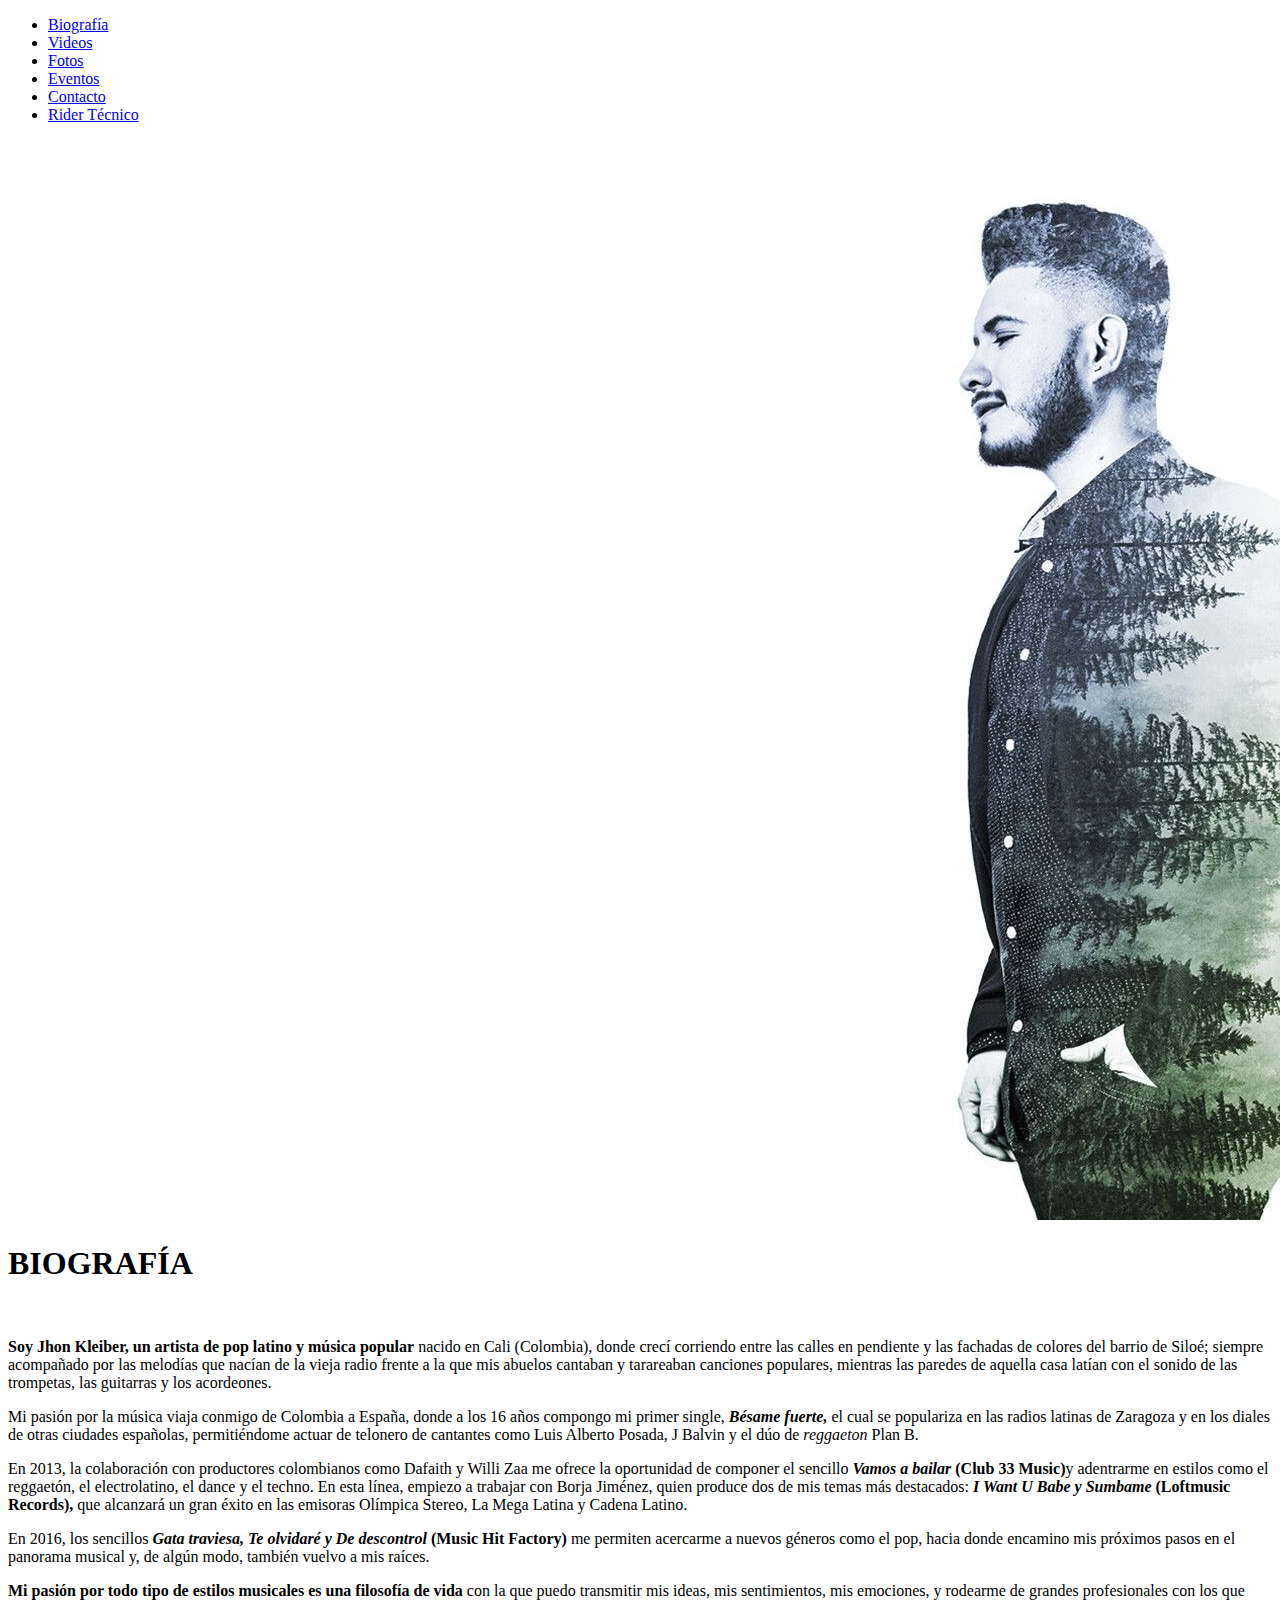
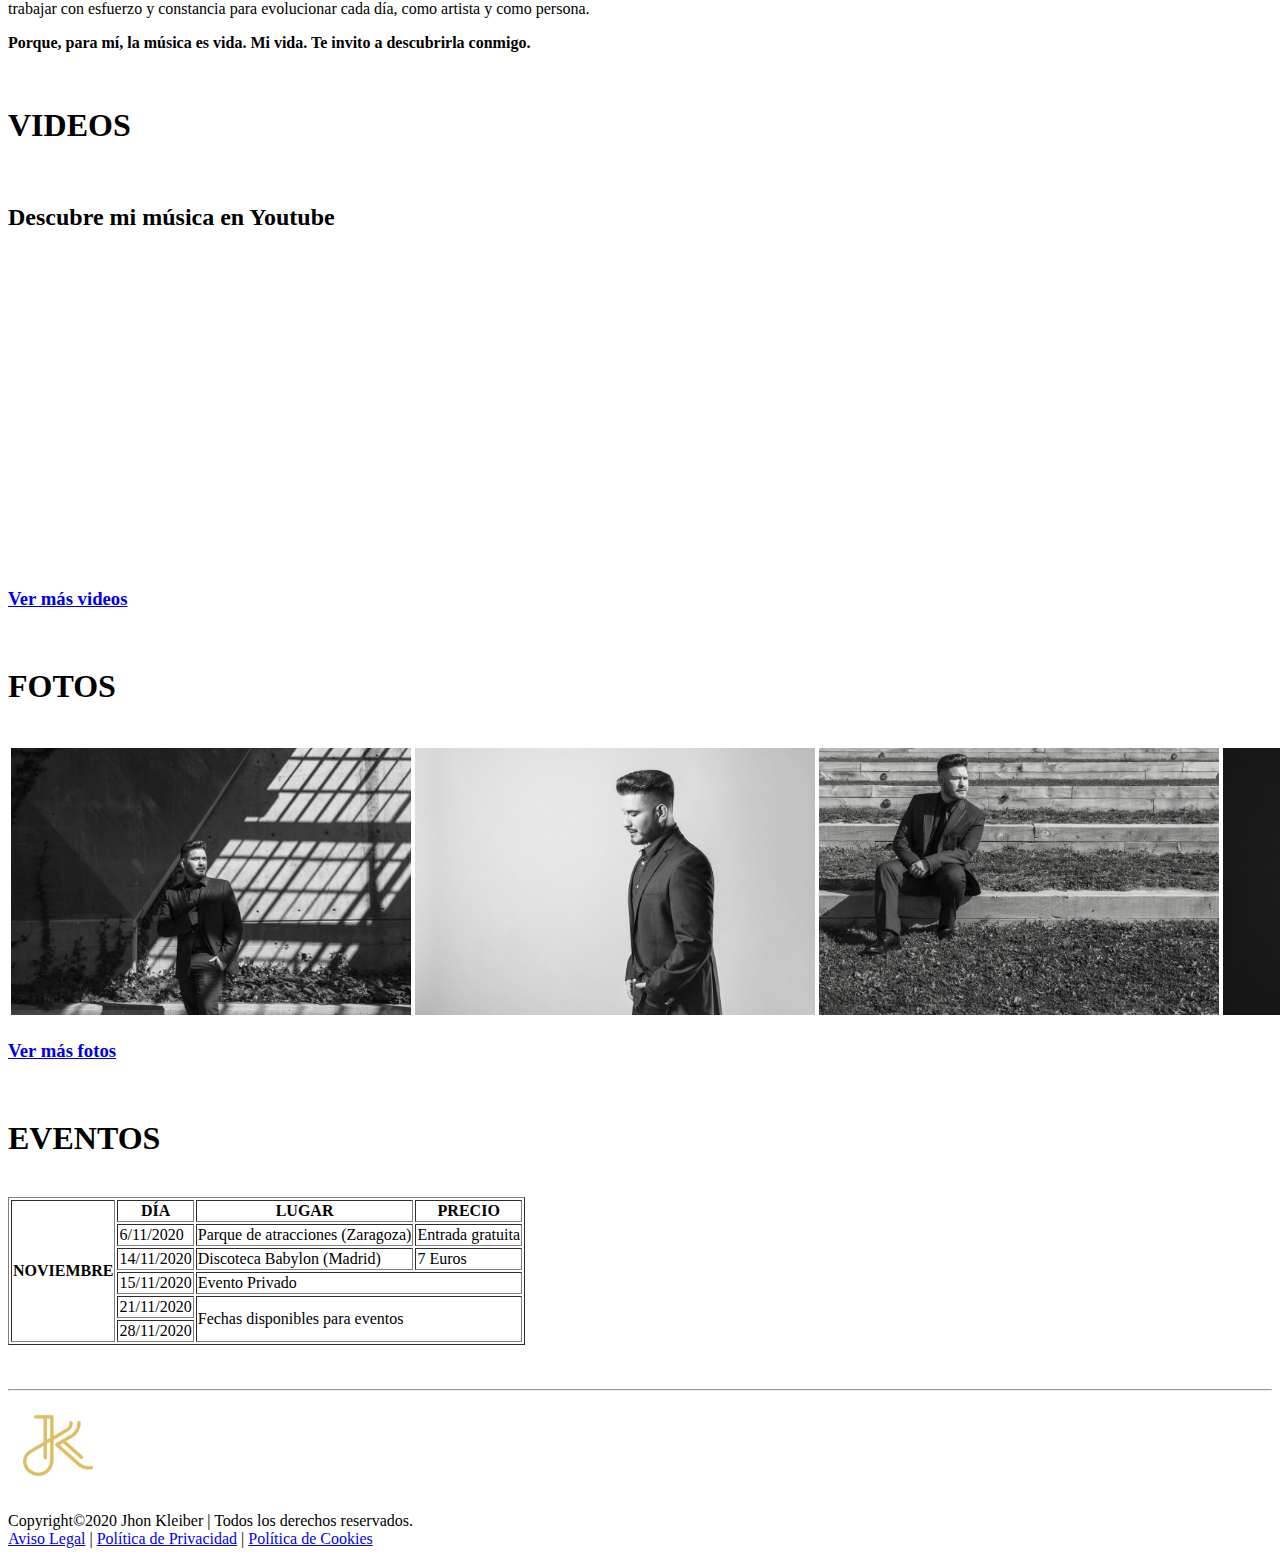
==== index.html @ bcb10f46 "Add files via upload" ====
<!DOCTYPE html>
<html lang="es">
<head>
    <meta charset="UTF-8">
    <title>Jhon Kleiber | Web Oficial</title>
    <link rel="icon" type="image/png" href="imagenes/favicon.png">
</head>
<body>
    <header>
        <nav>
            <ul>
                <li><a href="#biografia">Biografía</a></li>
                <li><a href="#videos">Videos</a></li>
                <li><a href="#fotos">Fotos</a></li>
                <li><a href="#eventos">Eventos</a></li>
                <li><a href="paginas/contacto.html">Contacto</a></li>
                <li><a href="paginas/ridertecnico.html">Rider Técnico</a></li>
            </ul>
        </nav>
    </header>
    <section id="slider">
        <img src="imagenes/Jhon-Kleiber-Doble-Exposicion-6.jpg" alt="Slider de Jhon Kleiber en Doble Exposicion">
    </section>
    <section id="biografia">
        <h1>BIOGRAFÍA</h1>
        <br/>
        <p><strong>Soy Jhon Kleiber, un artista de pop latino y música popular</strong> nacido en Cali (Colombia), donde crecí corriendo entre las calles en pendiente y las fachadas de colores del barrio de Siloé; siempre acompañado por las melodías que nacían de la vieja radio frente a la que mis abuelos cantaban y tarareaban canciones populares, mientras las paredes de aquella casa latían con el sonido de las trompetas, las guitarras y los acordeones.</p>
        <p>Mi pasión por la música viaja conmigo de Colombia a España, donde a los 16 años compongo mi primer single, <strong><em>Bésame fuerte,</em></strong> el cual se populariza en las radios latinas de Zaragoza y en los diales de otras ciudades españolas, permitiéndome actuar de telonero de cantantes como Luis Alberto Posada, J Balvin y el dúo de <em>reggaeton</em> Plan B.</p>
        <p>En 2013, la colaboración con productores colombianos como Dafaith y Willi Zaa me ofrece la oportunidad de componer el sencillo <strong><em>Vamos a bailar</em> (Club 33 Music)</strong>y adentrarme en estilos como el reggaetón, el electrolatino, el dance y el techno. En esta línea, empiezo a trabajar con Borja Jiménez, quien produce dos de mis temas más destacados: <strong><em>I Want U Babe y Sumbame</em> (Loftmusic Records),</strong> que alcanzará un gran éxito en las emisoras Olímpica Stereo, La Mega Latina y Cadena Latino.</p>
        <p>En 2016, los sencillos <strong><em>Gata traviesa, Te olvidaré y De descontrol</em> (Music Hit Factory)</strong> me permiten acercarme a nuevos géneros como el pop, hacia donde encamino mis próximos pasos en el panorama musical y, de algún modo, también vuelvo a mis raíces.</p>
        <p><strong>Mi pasión por todo tipo de estilos musicales es una filosofía de vida</strong> con la que puedo transmitir mis ideas, mis sentimientos, mis emociones, y rodearme de grandes profesionales con los que trabajar con esfuerzo y constancia para evolucionar cada día, como artista y como persona.</p>
        <p><strong>Porque, para mí, la música es vida. Mi vida. Te invito a descubrirla conmigo.</p></strong>
        <br/>
    </section>
    <section id="videos">
        <h1>VIDEOS</h1>
        <br/>
        <h2>Descubre mi música en Youtube</h2>
        <iframe width="560" height="315" src="https://www.youtube.com/embed/zEW6GVvjQdo" frameborder="0" allow="accelerometer; autoplay; clipboard-write; encrypted-media; gyroscope; picture-in-picture" allowfullscreen></iframe>
        <h3><a href="https://www.youtube.com/JhonKleiberOficial" target="_blank">Ver más videos</a></h3>
        <br/>
    </section>
    <section id="fotos">
        <h1>FOTOS</h1>
        <br/>
        <table>
            <tr>
                <td>
                    <a href="imagenes/JK-Galeria (4).jpg" target="_blank"><img src="imagenes/JK-Galeria (4).jpg" width="400" alt="Jhon Kleiber Mirando hacia el horizaonte"/></a>
                </td>
                <td>
                    <a href="imagenes/JK-Galeria (1).jpg" target="_blank"><img src="imagenes/JK-Galeria (1).jpg" width="400" alt="Pensativo"/></a>
                </td>
                <td>
                    <a href="imagenes/JK-Galeria (3).jpg" target="_blank"><img src="imagenes/JK-Galeria (3).jpg" width="400" alt="Foto en blanco y negro sentado"/></a>
                </td>
                <td>
                    <a href="imagenes/JK-Galeria (2).jpg" target="_blank"><img src="imagenes/JK-Galeria (2).jpg" width="400" alt="Apoyado en microfono"/></a>
                </td>
            </tr>
        </table>
        <h3><a href="https://www.instagram.com/JhonKleiber/" target="_blank">Ver más fotos</a></h3>
        <br/>
    </section>
    <section id="eventos">
        <h1>EVENTOS</h1>
        <br/>
        <table border="1px">
            <tr>
                <th rowspan="6">NOVIEMBRE</th>
                <th>DÍA</th>
                <th>LUGAR</th>
                <th>PRECIO</th>
            </tr>
            <tr>
                <td>6/11/2020</td>
                <td>Parque de atracciones (Zaragoza)</td>
                <td>Entrada gratuita</td>
            </tr>
            <tr>
                <td>14/11/2020</td>
                <td>Discoteca Babylon (Madrid)</td>
                <td>7 Euros</td>
            </tr>
            <tr>
                <td>15/11/2020</td>
                <td colspan="2">Evento Privado</td>
            </tr>
            <tr>
                <td>21/11/2020</td>
                <td colspan="2" rowspan="2">Fechas disponibles para eventos</td>
            </tr>
            <tr>
                <td>28/11/2020</td>
            </tr>
        </table>
        <br/><br/>
    </section>
    <footer>
        <hr/>
        <img src="imagenes/JK-Isotipo.png" width="100" alt="Isotipo de Jhon Kleiber"/>
        <p>Copyright&#169;2020 Jhon Kleiber | Todos los derechos reservados.<br>
        <a href="https://jhonkleiber.com/aviso-legal/" target="_blank"> Aviso Legal</a> |
        <a href="https://jhonkleiber.com/politica-de-privacidad/" target="_blank"> Política de Privacidad</a> |
        <a href="https://jhonkleiber.com/politica-de-cookies/" target="_blank"> Política de Cookies</a></p>
    </footer>
</body>
</html>
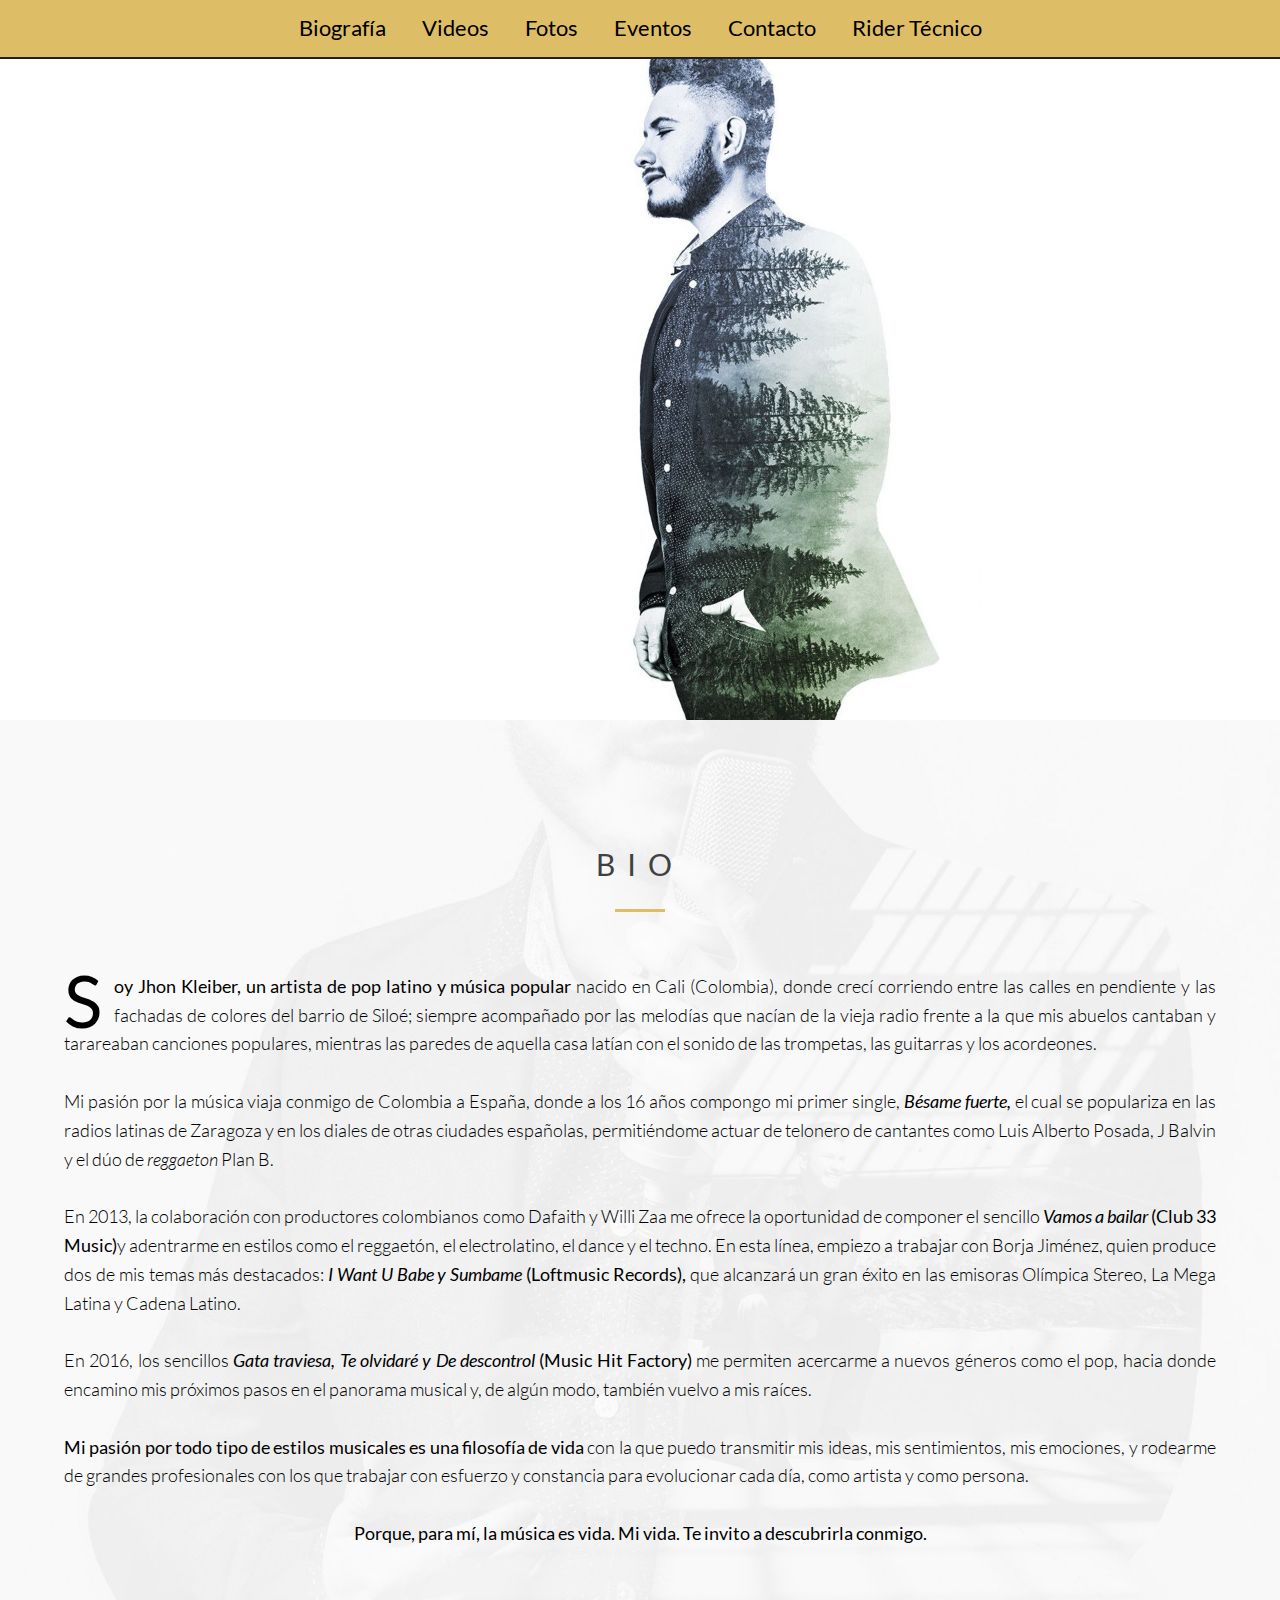
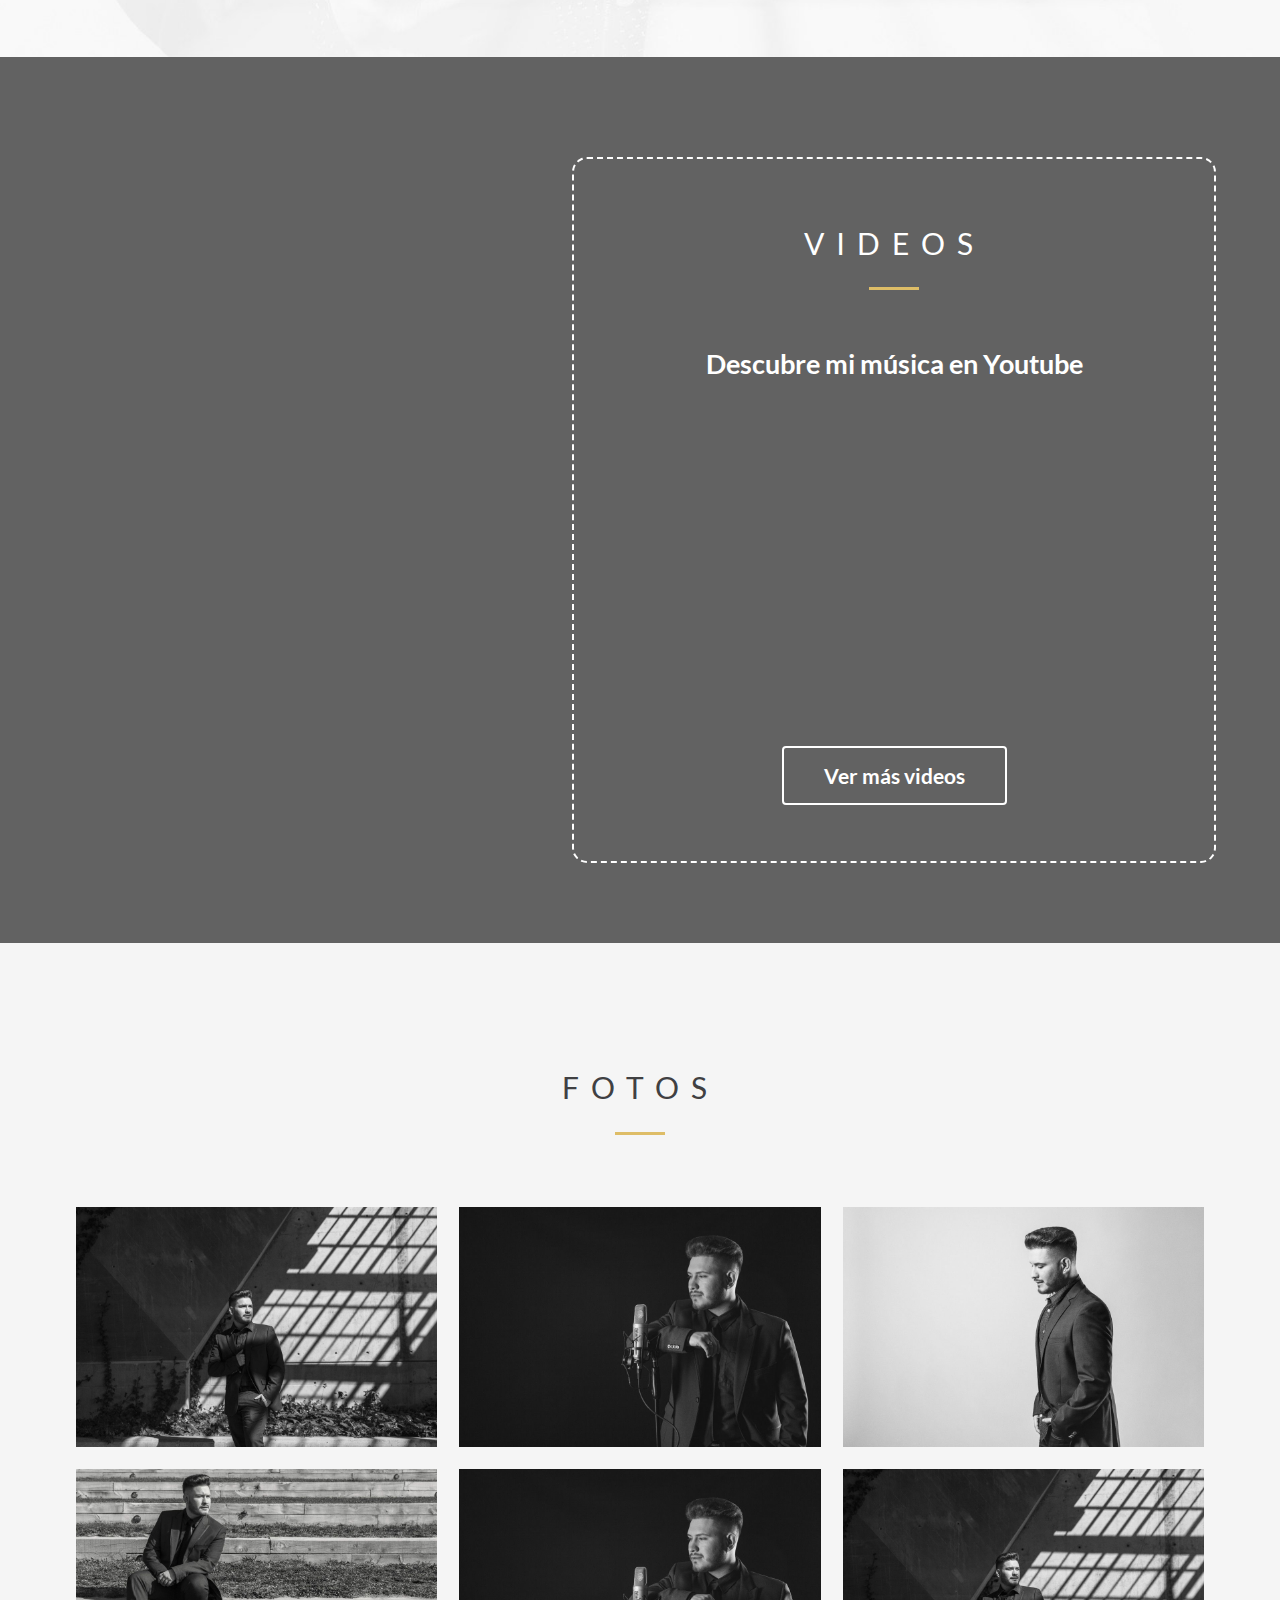
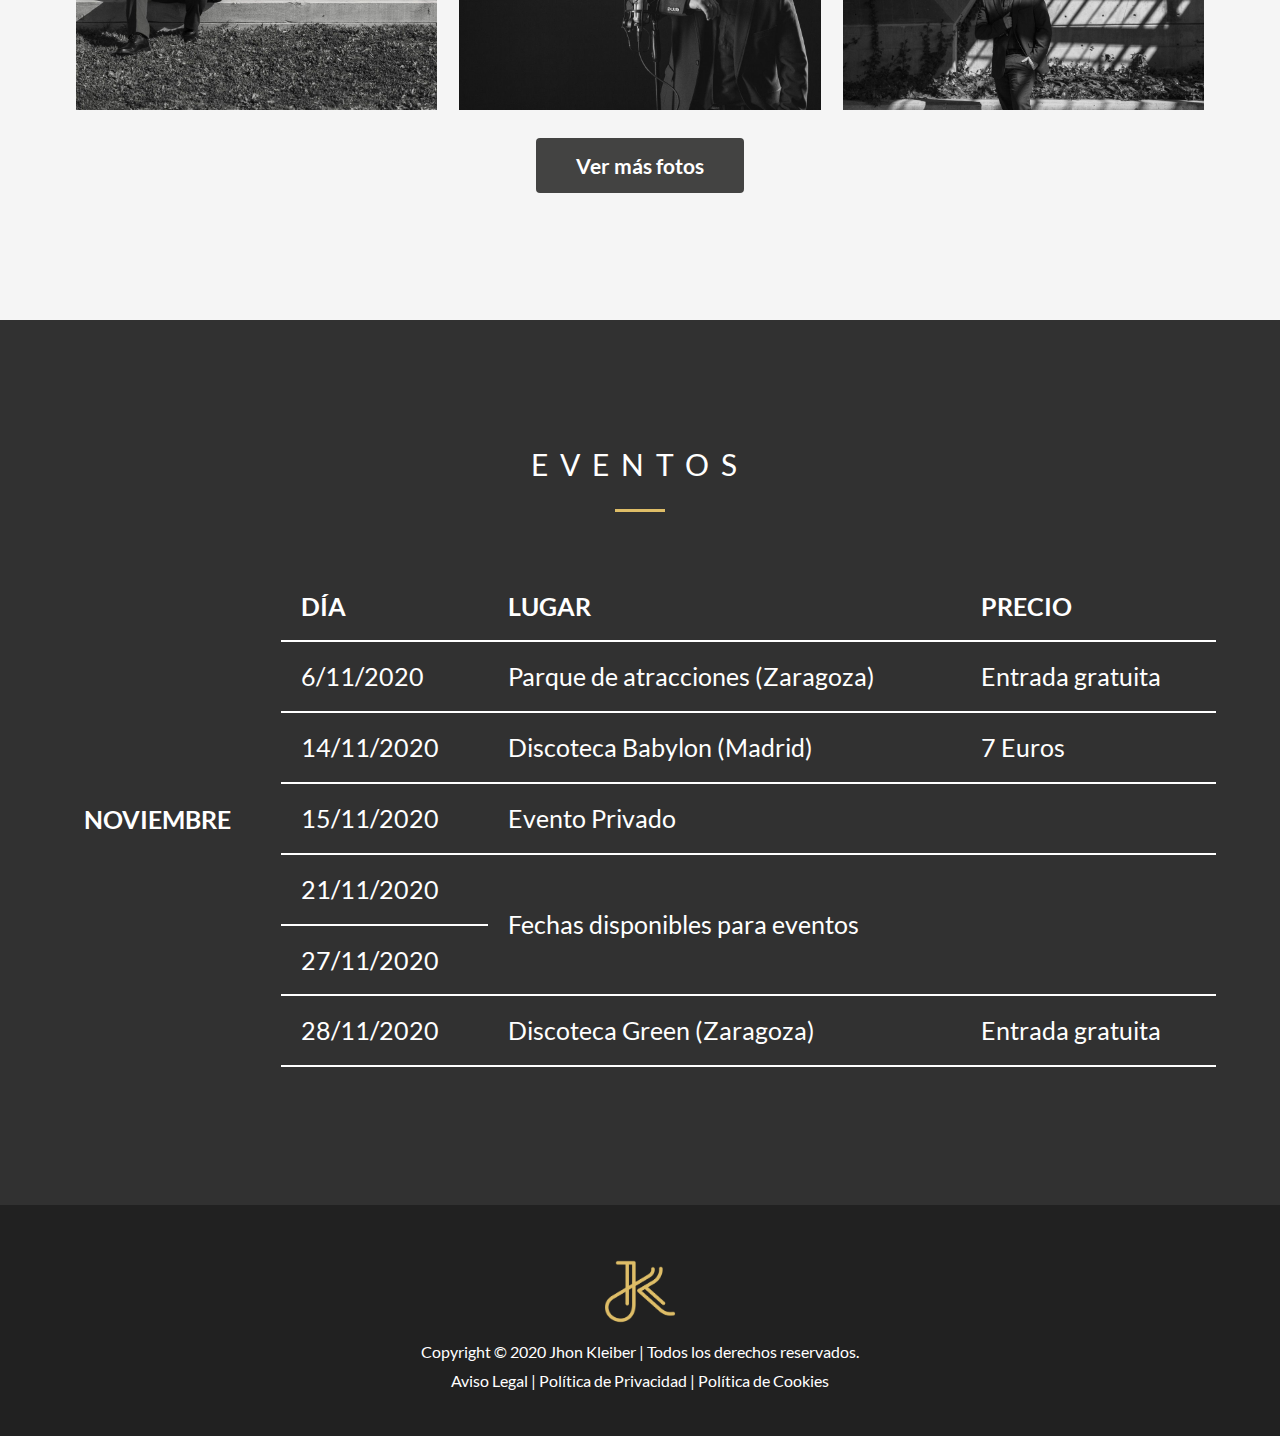
==== commit f595dc67: "Add Css" ====
--- a/index.html
+++ b/index.html
@@ -2,107 +2,147 @@
 <html lang="es">
 <head>
     <meta charset="UTF-8">
+    <meta name="viewport" content="width=device-width, initial-scale=1.0">
+    <link rel="icon" type="image/png" href="imagenes/favicon.png">
+    <link rel="stylesheet" type="text/css" href="css/estilos.css">
     <title>Jhon Kleiber | Web Oficial</title>
-    <link rel="icon" type="image/png" href="imagenes/favicon.png">
 </head>
 <body>
     <header>
         <nav>
-            <ul>
-                <li><a href="#biografia">Biografía</a></li>
-                <li><a href="#videos">Videos</a></li>
-                <li><a href="#fotos">Fotos</a></li>
-                <li><a href="#eventos">Eventos</a></li>
-                <li><a href="paginas/contacto.html">Contacto</a></li>
-                <li><a href="paginas/ridertecnico.html">Rider Técnico</a></li>
-            </ul>
+            <div class="menu">
+                <ul>
+                    <li><a href="#biografia">Biografía</a></li>
+                    <li><a href="#videos">Videos</a></li>
+                    <li><a href="#fotos">Fotos</a></li>
+                    <li><a href="#eventos">Eventos</a></li>
+                    <li><a href="paginas/contacto.html">Contacto</a></li>
+                    <li><a href="paginas/ridertecnico.html">Rider Técnico</a></li>
+                </ul>
+            </div>
         </nav>
-    </header>
+    </header> 
     <section id="slider">
+        <div>
         <img src="imagenes/Jhon-Kleiber-Doble-Exposicion-6.jpg" alt="Slider de Jhon Kleiber en Doble Exposicion">
+        </div>
     </section>
     <section id="biografia">
-        <h1>BIOGRAFÍA</h1>
-        <br/>
-        <p><strong>Soy Jhon Kleiber, un artista de pop latino y música popular</strong> nacido en Cali (Colombia), donde crecí corriendo entre las calles en pendiente y las fachadas de colores del barrio de Siloé; siempre acompañado por las melodías que nacían de la vieja radio frente a la que mis abuelos cantaban y tarareaban canciones populares, mientras las paredes de aquella casa latían con el sonido de las trompetas, las guitarras y los acordeones.</p>
-        <p>Mi pasión por la música viaja conmigo de Colombia a España, donde a los 16 años compongo mi primer single, <strong><em>Bésame fuerte,</em></strong> el cual se populariza en las radios latinas de Zaragoza y en los diales de otras ciudades españolas, permitiéndome actuar de telonero de cantantes como Luis Alberto Posada, J Balvin y el dúo de <em>reggaeton</em> Plan B.</p>
-        <p>En 2013, la colaboración con productores colombianos como Dafaith y Willi Zaa me ofrece la oportunidad de componer el sencillo <strong><em>Vamos a bailar</em> (Club 33 Music)</strong>y adentrarme en estilos como el reggaetón, el electrolatino, el dance y el techno. En esta línea, empiezo a trabajar con Borja Jiménez, quien produce dos de mis temas más destacados: <strong><em>I Want U Babe y Sumbame</em> (Loftmusic Records),</strong> que alcanzará un gran éxito en las emisoras Olímpica Stereo, La Mega Latina y Cadena Latino.</p>
-        <p>En 2016, los sencillos <strong><em>Gata traviesa, Te olvidaré y De descontrol</em> (Music Hit Factory)</strong> me permiten acercarme a nuevos géneros como el pop, hacia donde encamino mis próximos pasos en el panorama musical y, de algún modo, también vuelvo a mis raíces.</p>
-        <p><strong>Mi pasión por todo tipo de estilos musicales es una filosofía de vida</strong> con la que puedo transmitir mis ideas, mis sentimientos, mis emociones, y rodearme de grandes profesionales con los que trabajar con esfuerzo y constancia para evolucionar cada día, como artista y como persona.</p>
-        <p><strong>Porque, para mí, la música es vida. Mi vida. Te invito a descubrirla conmigo.</p></strong>
-        <br/>
+        <div class="contenedor">
+            <h1>BIO</h1>
+            <div class="linea">
+                <hr/>
+            </div>
+            <p><strong><span class="letracapital">S</span>oy Jhon Kleiber, un artista de pop latino y música popular</strong> nacido en Cali (Colombia), donde crecí corriendo entre las calles en pendiente y las fachadas de colores del barrio de Siloé; siempre acompañado por las melodías que nacían de la vieja radio frente a la que mis abuelos cantaban y tarareaban canciones populares, mientras las paredes de aquella casa latían con el sonido de las trompetas, las guitarras y los acordeones.</p>
+            <br/>
+            <p>Mi pasión por la música viaja conmigo de Colombia a España, donde a los 16 años compongo mi primer single, <strong><em>Bésame fuerte,</em></strong> el cual se populariza en las radios latinas de Zaragoza y en los diales de otras ciudades españolas, permitiéndome actuar de telonero de cantantes como Luis Alberto Posada, J Balvin y el dúo de <em>reggaeton</em> Plan B.</p>
+            <br/>
+            <p>En 2013, la colaboración con productores colombianos como Dafaith y Willi Zaa me ofrece la oportunidad de componer el sencillo <strong><em>Vamos a bailar</em> (Club 33 Music)</strong>y adentrarme en estilos como el reggaetón, el electrolatino, el dance y el techno. En esta línea, empiezo a trabajar con Borja Jiménez, quien produce dos de mis temas más destacados: <strong><em>I Want U Babe y Sumbame</em> (Loftmusic Records),</strong> que alcanzará un gran éxito en las emisoras Olímpica Stereo, La Mega Latina y Cadena Latino.</p>
+            <br/>
+            <p>En 2016, los sencillos <strong><em>Gata traviesa, Te olvidaré y De descontrol</em> (Music Hit Factory)</strong> me permiten acercarme a nuevos géneros como el pop, hacia donde encamino mis próximos pasos en el panorama musical y, de algún modo, también vuelvo a mis raíces.</p>
+            <br/>
+            <p><strong>Mi pasión por todo tipo de estilos musicales es una filosofía de vida</strong> con la que puedo transmitir mis ideas, mis sentimientos, mis emociones, y rodearme de grandes profesionales con los que trabajar con esfuerzo y constancia para evolucionar cada día, como artista y como persona.</p>
+            <br/>
+            <p class="frase"><strong>Porque, para mí, la música es vida. Mi vida. Te invito a descubrirla conmigo.</strong></p>
+            <br/>
+        </div>
     </section>
     <section id="videos">
-        <h1>VIDEOS</h1>
-        <br/>
-        <h2>Descubre mi música en Youtube</h2>
-        <iframe width="560" height="315" src="https://www.youtube.com/embed/zEW6GVvjQdo" frameborder="0" allow="accelerometer; autoplay; clipboard-write; encrypted-media; gyroscope; picture-in-picture" allowfullscreen></iframe>
-        <h3><a href="https://www.youtube.com/JhonKleiberOficial" target="_blank">Ver más videos</a></h3>
-        <br/>
+        <div class="contenedor">
+            <div class="yt_video">
+                <h1>VIDEOS</h1>
+                <div class="linea">
+                    <hr/>
+                </div>                
+                <h2>Descubre mi música en Youtube</h2>            
+                <iframe width="560" height="315" src="https://www.youtube.com/embed/zEW6GVvjQdo" frameborder="0" allow="accelerometer; autoplay; clipboard-write; encrypted-media; gyroscope; picture-in-picture" allowfullscreen></iframe>
+                <h3><a href="https://www.youtube.com/JhonKleiberOficial" target="_blank" class="boton1">Ver más videos</a></h3>
+            </div>
+        </div>
     </section>
-    <section id="fotos">
-        <h1>FOTOS</h1>
-        <br/>
-        <table>
-            <tr>
-                <td>
-                    <a href="imagenes/JK-Galeria (4).jpg" target="_blank"><img src="imagenes/JK-Galeria (4).jpg" width="400" alt="Jhon Kleiber Mirando hacia el horizaonte"/></a>
-                </td>
-                <td>
-                    <a href="imagenes/JK-Galeria (1).jpg" target="_blank"><img src="imagenes/JK-Galeria (1).jpg" width="400" alt="Pensativo"/></a>
-                </td>
-                <td>
-                    <a href="imagenes/JK-Galeria (3).jpg" target="_blank"><img src="imagenes/JK-Galeria (3).jpg" width="400" alt="Foto en blanco y negro sentado"/></a>
-                </td>
-                <td>
-                    <a href="imagenes/JK-Galeria (2).jpg" target="_blank"><img src="imagenes/JK-Galeria (2).jpg" width="400" alt="Apoyado en microfono"/></a>
-                </td>
-            </tr>
-        </table>
-        <h3><a href="https://www.instagram.com/JhonKleiber/" target="_blank">Ver más fotos</a></h3>
-        <br/>
+    <section id="fotos"> 
+        <div class="contenedor">
+            <h1>FOTOS</h1>
+            <div class="linea">
+                <hr/>
+            </div>
+            <table class="galeria">
+                <tr>
+                    <td>
+                        <a href="imagenes/JK-Galeria (4).jpg" target="_blank"><img src="imagenes/JK-Galeria (4).jpg" width="400" alt="Jhon Kleiber Mirando hacia el horizaonte"/></a>
+                    </td>
+                    <td>
+                        <a href="imagenes/JK-Galeria (2).jpg" target="_blank"><img src="imagenes/JK-Galeria (2).jpg" width="400" alt="Apoyado en microfono"/></a>
+                    </td>
+                    <td>
+                        <a href="imagenes/JK-Galeria (1).jpg" target="_blank"><img src="imagenes/JK-Galeria (1).jpg" width="400" alt="Pensativo"/></a>
+                    </td>
+                </tr>
+                <tr>
+                    <td>
+                        <a href="imagenes/JK-Galeria (3).jpg" target="_blank"><img src="imagenes/JK-Galeria (3).jpg" width="400" alt="Foto en blanco y negro sentado"/></a>
+                    </td>
+                    <td>
+                        <a href="imagenes/JK-Galeria (2).jpg" target="_blank"><img src="imagenes/JK-Galeria (2).jpg" width="400" alt="Apoyado en microfono"/></a>
+                    </td>
+                    <td>
+                        <a href="imagenes/JK-Galeria (4).jpg" target="_blank"><img src="imagenes/JK-Galeria (4).jpg" width="400" alt="Jhon Kleiber Mirando hacia el horizaonte"/></a>
+                    </td>
+                </tr>
+            </table>
+            <h3><a href="https://www.instagram.com/JhonKleiber/" target="_blank" class="boton2">Ver más fotos</a></h3>
+            <br/>
+        </div>
     </section>
-    <section id="eventos">
-        <h1>EVENTOS</h1>
-        <br/>
-        <table border="1px">
-            <tr>
-                <th rowspan="6">NOVIEMBRE</th>
-                <th>DÍA</th>
-                <th>LUGAR</th>
-                <th>PRECIO</th>
-            </tr>
-            <tr>
-                <td>6/11/2020</td>
-                <td>Parque de atracciones (Zaragoza)</td>
-                <td>Entrada gratuita</td>
-            </tr>
-            <tr>
-                <td>14/11/2020</td>
-                <td>Discoteca Babylon (Madrid)</td>
-                <td>7 Euros</td>
-            </tr>
-            <tr>
-                <td>15/11/2020</td>
-                <td colspan="2">Evento Privado</td>
-            </tr>
-            <tr>
-                <td>21/11/2020</td>
-                <td colspan="2" rowspan="2">Fechas disponibles para eventos</td>
-            </tr>
-            <tr>
-                <td>28/11/2020</td>
-            </tr>
-        </table>
-        <br/><br/>
+    <section id="eventos" class="conciertos">
+        <div class="contenedor">
+            <h1>EVENTOS</h1>
+            <div class="linea">
+                <hr/>
+            </div>
+            <table class="tabla_eventos">
+                <tr>
+                    <th rowspan="7" id="celdaborde">NOVIEMBRE</th>
+                    <th>DÍA</th>
+                    <th>LUGAR</th>
+                    <th>PRECIO</th>
+                </tr>
+                <tr class="filahover">
+                    <td>6/11/2020</td>
+                    <td>Parque de atracciones (Zaragoza)</td>
+                    <td>Entrada gratuita</td>
+                </tr>
+                <tr>
+                    <td>14/11/2020</td>
+                    <td>Discoteca Babylon (Madrid)</td>
+                    <td>7 Euros</td>
+                </tr>
+                <tr class="filahover">
+                    <td>15/11/2020</td>
+                    <td colspan="2">Evento Privado</td>
+                </tr>
+                <tr>
+                    <td>21/11/2020</td>
+                    <td colspan="2" rowspan="2">Fechas disponibles para eventos</td>
+                </tr>
+                <tr>
+                    <td>27/11/2020</td>
+                </tr>
+                <tr class="filahover">
+                    <td>28/11/2020</td>
+                    <td>Discoteca Green (Zaragoza)</td>
+                    <td>Entrada gratuita</td>
+                </tr>
+            </table>
+            <br/><br/>
+        </div>
     </section>
-    <footer>
-        <hr/>
-        <img src="imagenes/JK-Isotipo.png" width="100" alt="Isotipo de Jhon Kleiber"/>
-        <p>Copyright&#169;2020 Jhon Kleiber | Todos los derechos reservados.<br>
-        <a href="https://jhonkleiber.com/aviso-legal/" target="_blank"> Aviso Legal</a> |
-        <a href="https://jhonkleiber.com/politica-de-privacidad/" target="_blank"> Política de Privacidad</a> |
-        <a href="https://jhonkleiber.com/politica-de-cookies/" target="_blank"> Política de Cookies</a></p>
+    <footer class="foot">
+            <img src="imagenes/JK-Isotipo.png" width="100px" alt="Isotipo de Jhon Kleiber"/>
+            <p>Copyright &#169; 2020 Jhon Kleiber | Todos los derechos reservados.<br>
+            <a href="https://jhonkleiber.com/aviso-legal/" target="_blank"> Aviso Legal</a> |
+            <a href="https://jhonkleiber.com/politica-de-privacidad/" target="_blank"> Política de Privacidad</a> |
+            <a href="https://jhonkleiber.com/politica-de-cookies/" target="_blank"> Política de Cookies</a></p>
     </footer>
 </body>
 </html>--- a/css/estilos.css
+++ b/css/estilos.css
@@ -0,0 +1,344 @@
+/* -------------------------- Tipografias alojadas localmente -------------------------- */
+/* lato-300 - latin */
+@font-face {
+  font-family: 'Lato';
+  font-style: normal;
+  font-weight: 300;
+  src: url('../fuentes/lato-v17-latin-300.eot'); /* IE9 Compat Modes */
+  src: local('Lato Light'), local('Lato-Light'),
+       url('../fuentes/lato-v17-latin-300.eot?#iefix') format('embedded-opentype'), /* IE6-IE8 */
+       url('../fuentes/lato-v17-latin-300.woff2') format('woff2'), /* Super Modern Browsers */
+       url('../fuentes/lato-v17-latin-300.woff') format('woff'), /* Modern Browsers */
+       url('../fuentes/lato-v17-latin-300.ttf') format('truetype'), /* Safari, Android, iOS */
+       url('../fuentes/lato-v17-latin-300.svg#Lato') format('svg'); /* Legacy iOS */
+}
+
+/* lato-300italic - latin */
+@font-face {
+  font-family: 'Lato';
+  font-style: italic;
+  font-weight: 300;
+  src: url('../fuentes/lato-v17-latin-300italic.eot'); /* IE9 Compat Modes */
+  src: local('Lato Light Italic'), local('Lato-LightItalic'),
+       url('../fuentes/lato-v17-latin-300italic.eot?#iefix') format('embedded-opentype'), /* IE6-IE8 */
+       url('../fuentes/lato-v17-latin-300italic.woff2') format('woff2'), /* Super Modern Browsers */
+       url('../fuentes/lato-v17-latin-300italic.woff') format('woff'), /* Modern Browsers */
+       url('../fuentes/lato-v17-latin-300italic.ttf') format('truetype'), /* Safari, Android, iOS */
+       url('../fuentes/lato-v17-latin-300italic.svg#Lato') format('svg'); /* Legacy iOS */
+}
+
+/* lato-regular - latin */
+@font-face {
+  font-family: 'Lato';
+  font-style: normal;
+  font-weight: 400;
+  src: url('../fuentes/lato-v17-latin-regular.eot'); /* IE9 Compat Modes */
+  src: local('Lato Regular'), local('Lato-Regular'),
+        url('../fuentes/lato-v17-latin-regular.eot?#iefix') format('embedded-opentype'), /* IE6-IE8 */
+        url('../fuentes/lato-v17-latin-regular.woff2') format('woff2'), /* Super Modern Browsers */
+        url('../fuentes/lato-v17-latin-regular.woff') format('woff'), /* Modern Browsers */
+        url('../fuentes/lato-v17-latin-regular.ttf') format('truetype'), /* Safari, Android, iOS */
+        url('../fuentes/lato-v17-latin-regular.svg#Lato') format('svg'); /* Legacy iOS */
+}
+
+/* lato-italic - latin */
+@font-face {
+  font-family: 'Lato';
+  font-style: italic;
+  font-weight: 400;
+  src: url('../fuentes/lato-v17-latin-italic.eot'); /* IE9 Compat Modes */
+  src: local('Lato Italic'), local('Lato-Italic'),
+        url('../fuentes/lato-v17-latin-italic.eot?#iefix') format('embedded-opentype'), /* IE6-IE8 */
+        url('../fuentes/lato-v17-latin-italic.woff2') format('woff2'), /* Super Modern Browsers */
+        url('../fuentes/lato-v17-latin-italic.woff') format('woff'), /* Modern Browsers */
+        url('../fuentes/lato-v17-latin-italic.ttf') format('truetype'), /* Safari, Android, iOS */
+        url('../fuentes/lato-v17-latin-italic.svg#Lato') format('svg'); /* Legacy iOS */
+}
+
+/* lato-700 - latin */
+@font-face {
+  font-family: 'Lato';
+  font-style: normal;
+  font-weight: 700;
+  src: url('../fuentes/lato-v17-latin-700.eot'); /* IE9 Compat Modes */
+  src: local('Lato Bold'), local('Lato-Bold'),
+        url('../fuentes/lato-v17-latin-700.eot?#iefix') format('embedded-opentype'), /* IE6-IE8 */
+        url('../fuentes/lato-v17-latin-700.woff2') format('woff2'), /* Super Modern Browsers */
+        url('../fuentes/lato-v17-latin-700.woff') format('woff'), /* Modern Browsers */
+        url('../fuentes/lato-v17-latin-700.ttf') format('truetype'), /* Safari, Android, iOS */
+        url('../fuentes/lato-v17-latin-700.svg#Lato') format('svg'); /* Legacy iOS */
+}
+
+/* -------------------------- Estilos Generales -------------------------- */
+*{
+  margin: 0;
+  box-sizing: border-box;
+}
+
+body {
+  font-family: lato;
+  font-size: 18px;
+  font-weight: 300;
+  line-height: 1.6em;
+  text-align: justify;
+  background-color: whitesmoke;
+}
+
+h1, h2, h3, h4, h5, h6 {
+  color: #404042;
+  margin: 30px 0;
+  text-align: center;
+}
+
+h1 {
+  font-size: 30px;
+  font-weight: 400;
+  text-transform: uppercase;
+  letter-spacing: 12px;
+}
+
+hr {
+  width: 50px;
+  height: 3px;
+  margin: 0 auto;
+  background-color: #debd67;
+  color: #debd67;
+  border: none;
+}
+
+.linea {
+  margin-bottom: 60px;
+}
+
+img {
+  display: block;
+  max-width: 100%;
+}
+
+a {
+  color: #006199;
+  text-decoration: none;
+}
+
+a:hover {
+  color: #debd67;
+}
+
+.contenedor {
+  width: 90%;
+  max-width: 1200px;
+  margin: 0 auto;
+  overflow: hidden;
+  padding: 100px 0 80px 0;
+}
+
+/* -------------------------- Header -------------------------- */
+
+header {
+  text-align: center;
+}
+
+.menu {
+  font-size: 22px;
+  font-weight: 400;
+  position: fixed;
+  width: 100%;
+  z-index: 100;
+}
+
+.menu ul {
+  list-style-type: none;
+  margin: 0;
+  padding: 0;
+  overflow: hidden;
+  background-color: #debd67;
+  border-bottom: 2px solid #212121;
+}
+
+.menu li {
+  display: inline-block;
+}
+
+.menu li a {
+  display: block;
+  color: black;
+  text-align: center;
+  padding: 14px 16px;
+  text-decoration: none;
+}
+
+.menu li a:hover:not(.active) {
+  background-color: #006199;
+}
+
+#slider img {
+  width: 100%;
+}
+
+/* -------------------------- Biografia -------------------------- */
+
+#biografia {
+  background-image: url(../imagenes/portada-base-bio.jpg);
+  background-repeat: no-repeat;
+  background-size: cover;
+  background-position: top center;
+}
+
+.letracapital {
+  float: left;
+  width: 0.7em;
+  font-size: 400%;
+  line-height: 80%;
+  font-weight: 400;
+}
+
+.frase {
+text-align: center;
+}
+
+/* -------------------------- Videos -------------------------- */
+
+#videos {
+  background-image: url(../imagenes/Jhon-Kleiber-Videos.jpg);
+  background-repeat: no-repeat;
+  background-size: cover;
+  background-position: bottom center;  
+  height: 100%;
+  background-attachment:fixed;
+  position: relative;
+}
+
+#videos:before {
+	content:"";
+	position: absolute;
+  top: 0;
+	bottom: 0;
+	left: 0;
+	right: 0;
+  background-color: rgba(0,0,0,0.6);
+}
+
+.yt_video {
+  position: relative;
+  float: right;
+  padding: 40px;
+  border: 2px dashed white;
+  border-radius: 15px;
+}
+
+#videos h1, #videos h2 {
+  color: white;
+} 
+
+.boton1 {
+  color: #ffffff;
+  background-color: transparent;
+  border-radius: 4px;
+  border: 2px solid #ffffff;
+  padding: 15px 40px;
+}
+  
+.boton1:hover {
+  background-color: #debd67;
+  color: white;
+  transition-duration: 0.3s;
+}
+/* -------------------------- Fotos -------------------------- */
+
+.boton2 {
+  color: #ffffff;
+  background-color: #434342;
+  border-radius: 4px;
+  padding: 15px 40px;
+}
+
+.boton2:hover {
+  background-color: #debd67;
+  color: white;
+  transition-duration: 0.3s;
+}
+
+.galeria {
+  margin: 0 auto;
+}
+
+.galeria tr td {
+  padding: 10px;
+}
+
+
+/* -------------------------- Eventos -------------------------- */
+
+.conciertos {
+  background-image: url(../imagenes/bg-eventos1.jpg);
+  background-repeat: no-repeat;
+  background-position: right;
+  background-size: cover;
+  background-attachment: fixed;
+  position: relative;
+  color: white;
+}
+
+.conciertos:before {
+  content:"";
+  position: absolute;
+  top: 0;
+  bottom: 0;
+  left: 0;
+  right: 0;
+  background-color: rgba(0,0,0,0.8);
+}
+
+.conciertos .contenedor {
+  position: relative;
+  overflow-x: auto;
+}
+
+.conciertos h1 {
+  color: white;
+}
+
+.tabla_eventos {
+  border-collapse: collapse;
+  width: 100%;
+  font-size: 25px;
+  font-weight: 400;
+}
+
+.tabla_eventos td, .tabla_eventos th {
+  padding: 20px;
+  text-align: left;
+  border-bottom: 2px solid white;
+}
+
+#celdaborde {
+  border: 0px;
+}
+
+.filahover:hover {
+  background-color: #debd67;
+}
+
+/* -------------------------- Footer -------------------------- */
+
+.foot {
+  background-color: #212121;
+  color: white;
+  text-align: center;
+  font-size: 16px;
+  font-weight: 400;
+  padding: 40px 0;
+}
+.foot a {
+  color: white;
+}
+
+.foot a:hover {
+  color: #debd67;
+}
+
+.foot img {
+  margin: 0 auto;
+}
+
+/* -------------------------- FIN -------------------------- */
